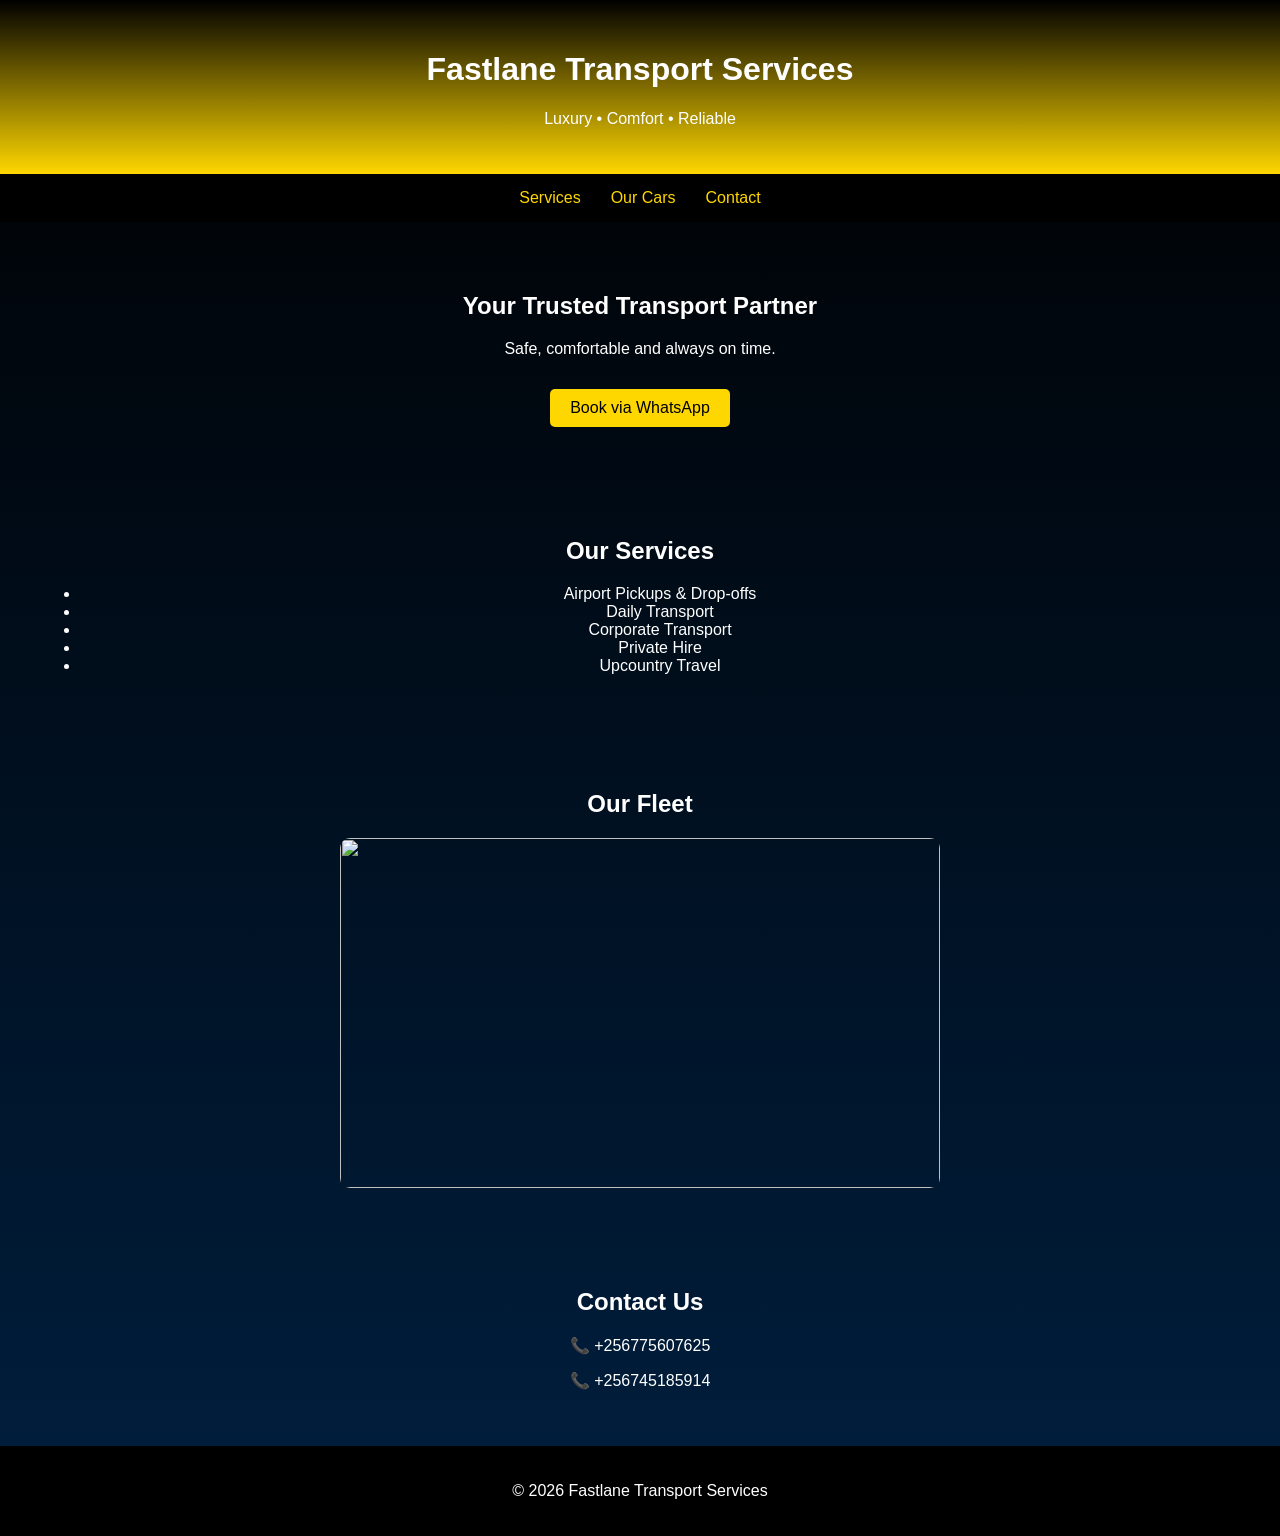
==== public/index.html @ 93dcb835 "Add files via upload" ====
<!DOCTYPE html>
<html lang="en">
<head>
<meta charset="UTF-8">
<meta name="viewport" content="width=device-width, initial-scale=1.0">
<title>Fastlane Transport Services</title>
<link rel="stylesheet" href="style.css">
</head>

<body>

<header>
  <h1>Fastlane Transport Services</h1>
  <p>Luxury • Comfort • Reliable</p>
</header>

<nav>
  <a href="#services">Services</a>
  <a href="#fleet">Our Cars</a>
  <a href="#contact">Contact</a>
</nav>

<section class="hero">
  <h2>Your Trusted Transport Partner</h2>
  <p>Safe, comfortable and always on time.</p>
  <a class="btn" href="https://wa.me/256775607625">Book via WhatsApp</a>
</section>

<section id="services">
  <h2>Our Services</h2>
  <ul>
    <li>Airport Pickups & Drop-offs</li>
    <li>Daily Transport</li>
    <li>Corporate Transport</li>
    <li>Private Hire</li>
    <li>Upcountry Travel</li>
  </ul>
</section>

<section id="fleet">
  <h2>Our Fleet</h2>

  <div class="slider">
    <img src="car1.jpg" class="slide active">
    <img src="car2.jpg" class="slide">
    <img src="car3.jpg" class="slide">
    <img src="car4.jpg" class="slide">
  </div>

</section>

<section id="contact">
  <h2>Contact Us</h2>
  <p>📞 +256775607625</p>
  <p>📞 +256745185914</p>
</section>

<footer>
  <p>© 2026 Fastlane Transport Services</p>
</footer>

<script src="script.js"></script>

</body>
</html>
---- public/style.css ----
body {
  margin: 0;
  font-family: Arial;
  background: linear-gradient(black, #001f3f);
  color: white;
}

header {
  text-align: center;
  padding: 30px;
  background: linear-gradient(black, gold);
}

nav {
  display: flex;
  justify-content: center;
  background: #000;
}

nav a {
  color: gold;
  padding: 15px;
  text-decoration: none;
}

nav a:hover {
  background: blue;
}

.hero {
  text-align: center;
  padding: 50px;
}

.btn {
  display: inline-block;
  margin-top: 15px;
  padding: 10px 20px;
  background: gold;
  color: black;
  text-decoration: none;
  border-radius: 5px;
}

section {
  padding: 40px;
  text-align: center;
}

.slider {
  width: 80%;
  max-width: 600px;
  margin: auto;
}

.slide {
  width: 100%;
  height: 350px;
  object-fit: cover;
  display: none;
  border-radius: 10px;
}

.active {
  display: block;
}

footer {
  text-align: center;
  padding: 20px;
  background: black;
}
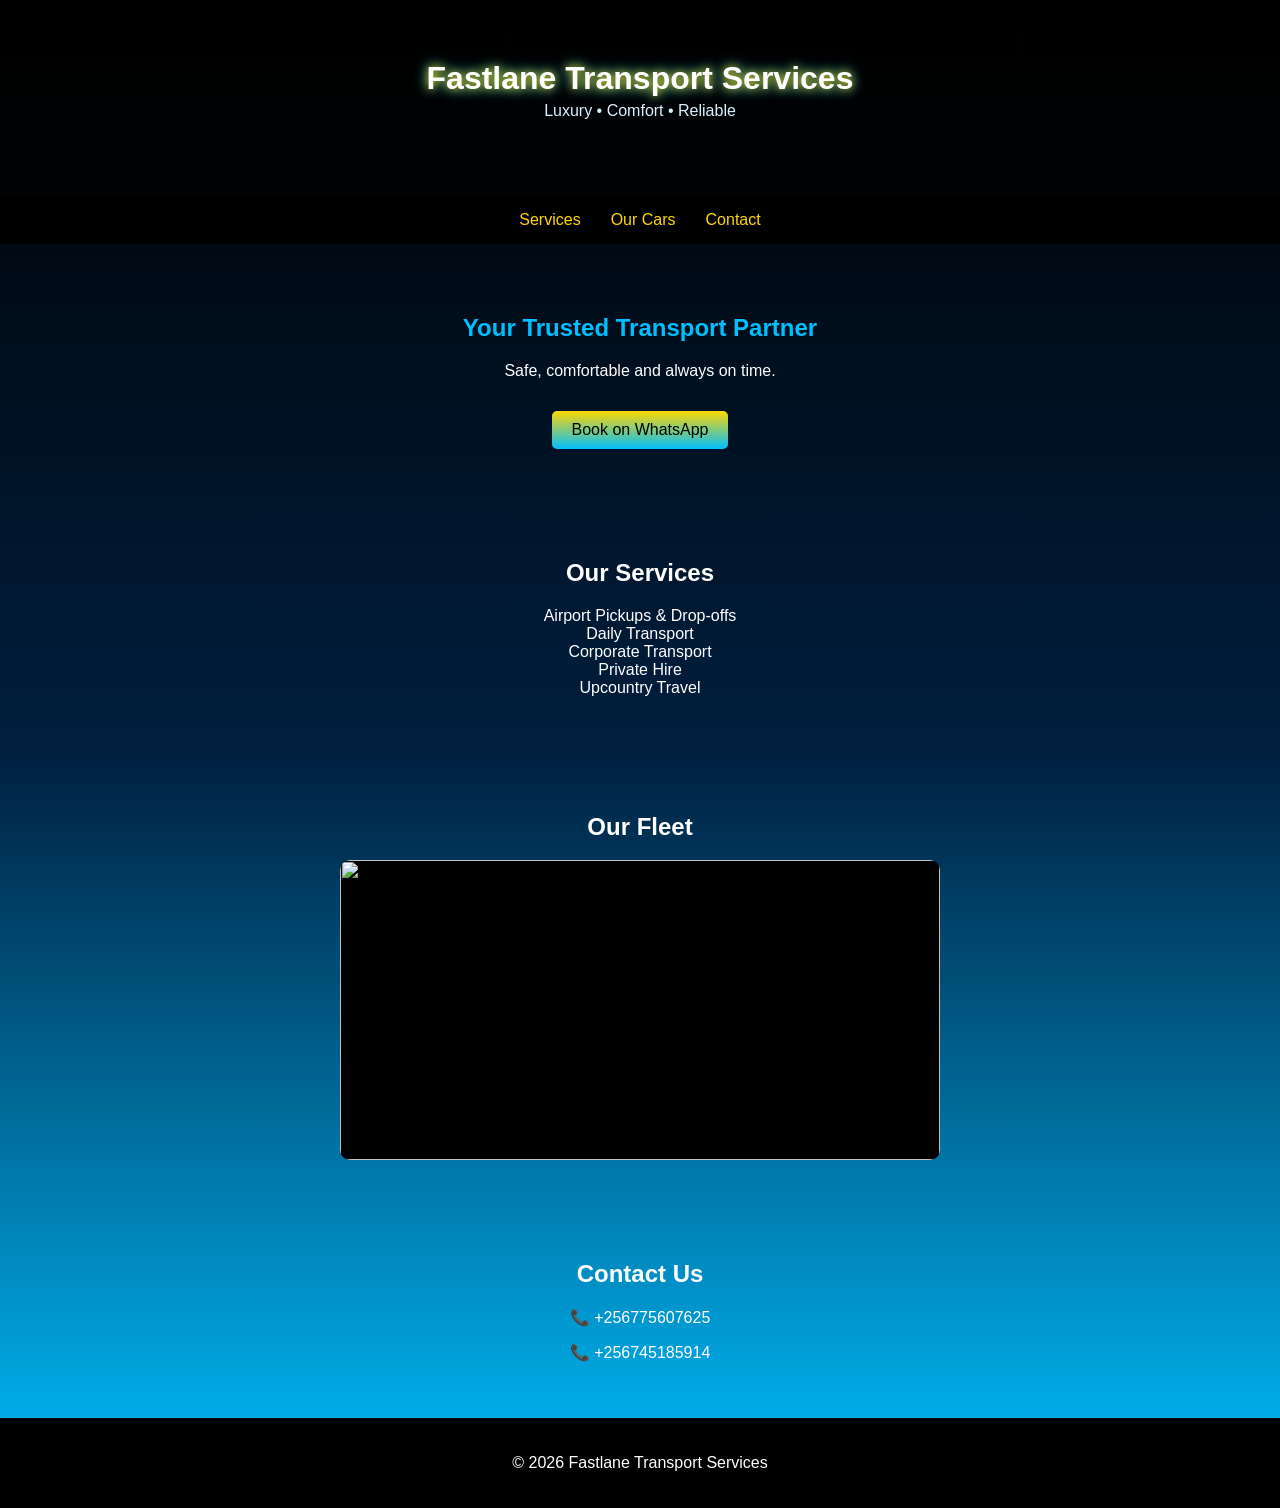
==== commit 561a896d: "Add files via upload" ====
--- a/public/index.html
+++ b/public/index.html
@@ -23,7 +23,7 @@
 <section class="hero">
   <h2>Your Trusted Transport Partner</h2>
   <p>Safe, comfortable and always on time.</p>
-  <a class="btn" href="https://wa.me/256775607625">Book via WhatsApp</a>
+  <a class="btn" href="https://wa.me/256775607625">Book on WhatsApp</a>
 </section>
 
 <section id="services">
@@ -41,7 +41,7 @@
   <h2>Our Fleet</h2>
 
   <div class="slider">
-    <img src="car1.jpg" class="slide active">
+    <img src="car1.jpg" class="slide">
     <img src="car2.jpg" class="slide">
     <img src="car3.jpg" class="slide">
     <img src="car4.jpg" class="slide">
--- a/public/style.css
+++ b/public/style.css
@@ -1,20 +1,37 @@
 body {
   margin: 0;
-  font-family: Arial;
-  background: linear-gradient(black, #001f3f);
+  font-family: Arial, sans-serif;
+  background: linear-gradient(black, #001f3f, #00bfff);
   color: white;
 }
 
+/* HEADER */
 header {
   text-align: center;
-  padding: 30px;
-  background: linear-gradient(black, gold);
+  padding: 60px 20px;
+  background: linear-gradient(rgba(0,0,0,0.8), rgba(0,0,0,0.8)),
+              url("logo.png");
+  background-size: contain;
+  background-repeat: no-repeat;
+  background-position: center;
 }
 
+header h1 {
+  margin: 0;
+  font-size: 32px;
+  text-shadow: 0 0 10px gold, 0 0 15px #00bfff;
+}
+
+header p {
+  margin-top: 5px;
+  color: #d9f2ff;
+}
+
+/* NAV */
 nav {
   display: flex;
   justify-content: center;
-  background: #000;
+  background: black;
 }
 
 nav a {
@@ -24,47 +41,65 @@
 }
 
 nav a:hover {
-  background: blue;
+  background: #00bfff;
+  color: black;
 }
 
+/* HERO */
 .hero {
   text-align: center;
   padding: 50px;
 }
 
+.hero h2 {
+  color: #00bfff;
+}
+
+/* BUTTON */
 .btn {
   display: inline-block;
   margin-top: 15px;
   padding: 10px 20px;
-  background: gold;
+  background: linear-gradient(gold, #00bfff);
   color: black;
   text-decoration: none;
   border-radius: 5px;
 }
 
+/* SECTIONS */
 section {
   padding: 40px;
   text-align: center;
 }
 
+/* LIST */
+ul {
+  list-style: none;
+  padding: 0;
+}
+
+/* SLIDER */
 .slider {
-  width: 80%;
+  width: 90%;
   max-width: 600px;
   margin: auto;
 }
 
 .slide {
   width: 100%;
-  height: 350px;
-  object-fit: cover;
+  height: 300px;
+  object-fit: contain;
   display: none;
   border-radius: 10px;
+  background: black;
 }
 
-.active {
+/* ACTIVE SLIDE */
+.slide.active {
   display: block;
 }
 
+/* FOOTER */
 footer {
   text-align: center;
   padding: 20px;
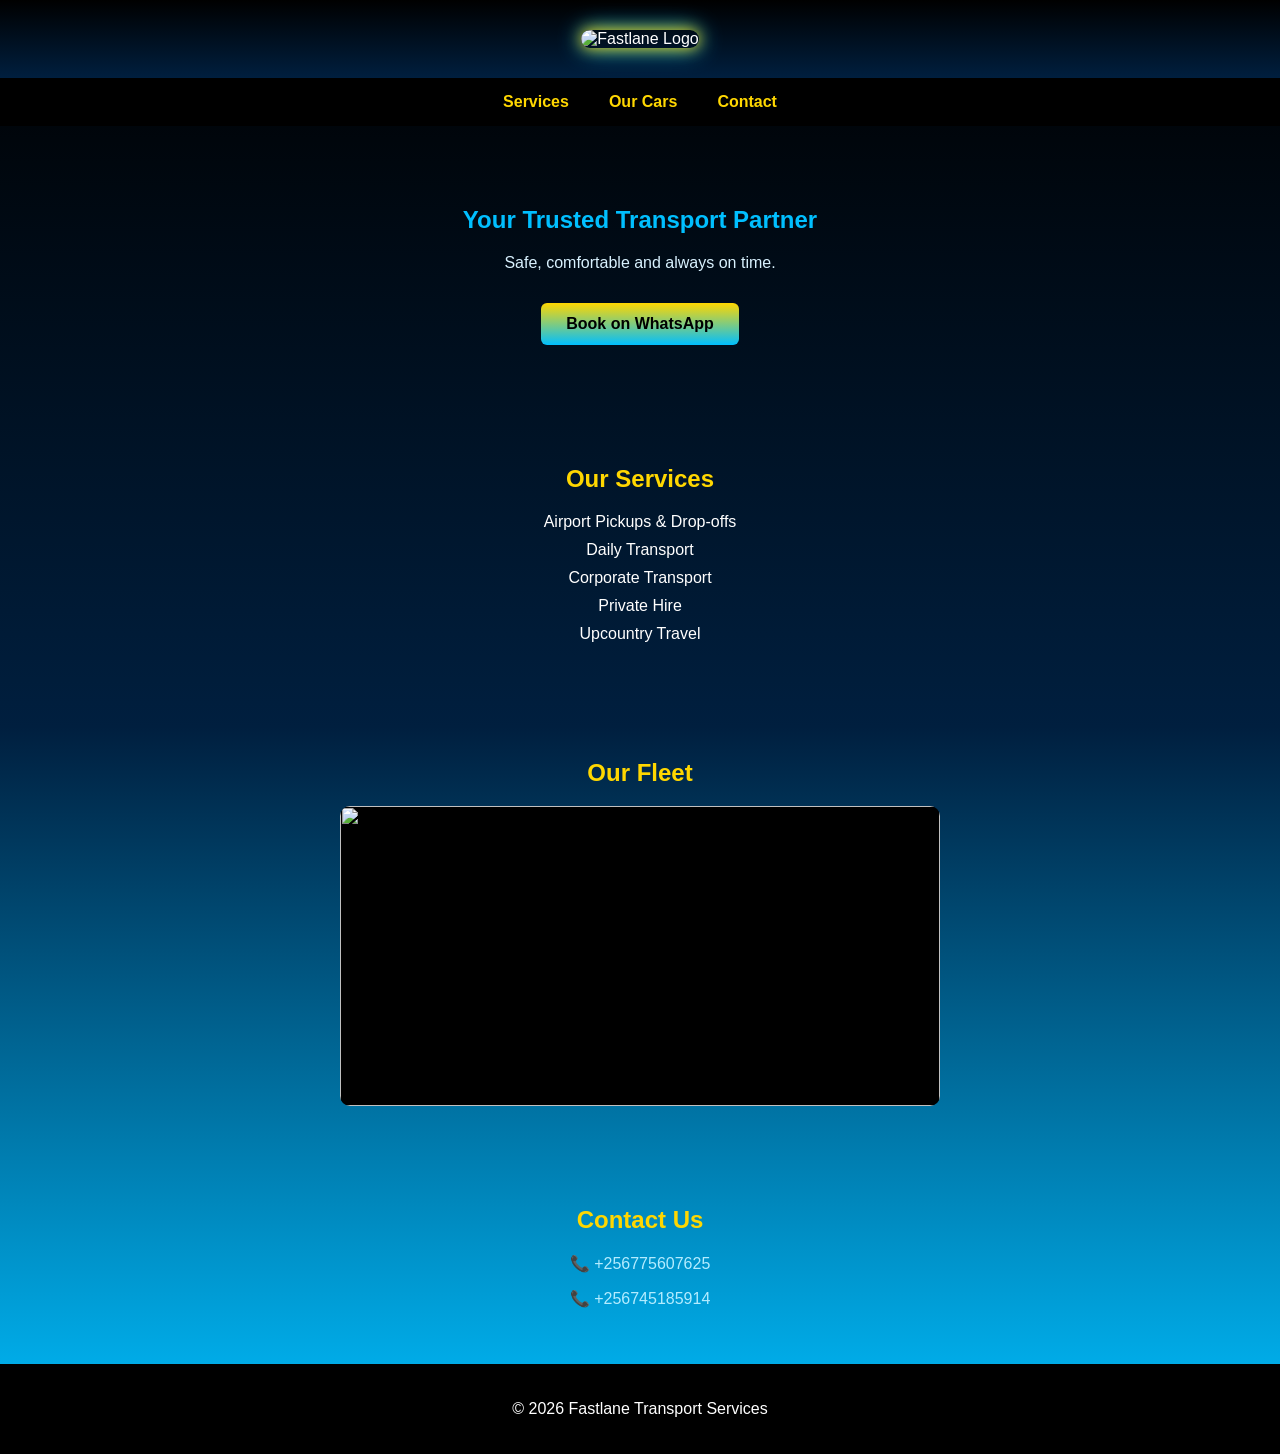
==== commit c8fd7a87: "Add files via upload" ====
--- a/public/index.html
+++ b/public/index.html
@@ -10,8 +10,7 @@
 <body>
 
 <header>
-  <h1>Fastlane Transport Services</h1>
-  <p>Luxury • Comfort • Reliable</p>
+  <img src="logo.png" alt="Fastlane Logo" class="logo">
 </header>
 
 <nav>
--- a/public/style.css
+++ b/public/style.css
@@ -1,3 +1,4 @@
+/* BODY */
 body {
   margin: 0;
   font-family: Arial, sans-serif;
@@ -8,26 +9,19 @@
 /* HEADER */
 header {
   text-align: center;
-  padding: 60px 20px;
-  background: linear-gradient(rgba(0,0,0,0.8), rgba(0,0,0,0.8)),
-              url("logo.png");
-  background-size: contain;
-  background-repeat: no-repeat;
-  background-position: center;
+  padding: 30px 20px;
+  background: linear-gradient(black, #001f3f);
 }
 
-header h1 {
-  margin: 0;
-  font-size: 32px;
-  text-shadow: 0 0 10px gold, 0 0 15px #00bfff;
+/* LOGO */
+.logo {
+  width: 130px;
+  max-width: 80%;
+  border-radius: 10px;
+  box-shadow: 0 0 15px gold, 0 0 25px #00bfff;
 }
 
-header p {
-  margin-top: 5px;
-  color: #d9f2ff;
-}
-
-/* NAV */
+/* NAVBAR */
 nav {
   display: flex;
   justify-content: center;
@@ -36,46 +30,65 @@
 
 nav a {
   color: gold;
-  padding: 15px;
+  padding: 15px 20px;
   text-decoration: none;
+  font-weight: bold;
 }
 
 nav a:hover {
   background: #00bfff;
   color: black;
+  border-radius: 5px;
 }
 
 /* HERO */
 .hero {
   text-align: center;
-  padding: 50px;
+  padding: 60px 20px;
 }
 
 .hero h2 {
   color: #00bfff;
 }
 
+.hero p {
+  color: #d9f2ff;
+}
+
 /* BUTTON */
 .btn {
   display: inline-block;
   margin-top: 15px;
-  padding: 10px 20px;
+  padding: 12px 25px;
   background: linear-gradient(gold, #00bfff);
   color: black;
   text-decoration: none;
-  border-radius: 5px;
+  border-radius: 6px;
+  font-weight: bold;
+}
+
+.btn:hover {
+  transform: scale(1.05);
 }
 
 /* SECTIONS */
 section {
-  padding: 40px;
+  padding: 40px 20px;
   text-align: center;
+}
+
+h2 {
+  color: gold;
 }
 
 /* LIST */
 ul {
   list-style: none;
   padding: 0;
+}
+
+ul li {
+  margin: 10px 0;
 }
 
 /* SLIDER */
@@ -85,6 +98,7 @@
   margin: auto;
 }
 
+/* SLIDES */
 .slide {
   width: 100%;
   height: 300px;
@@ -94,9 +108,14 @@
   background: black;
 }
 
-/* ACTIVE SLIDE */
+/* ACTIVE */
 .slide.active {
   display: block;
+}
+
+/* CONTACT */
+#contact p {
+  color: #b3ecff;
 }
 
 /* FOOTER */
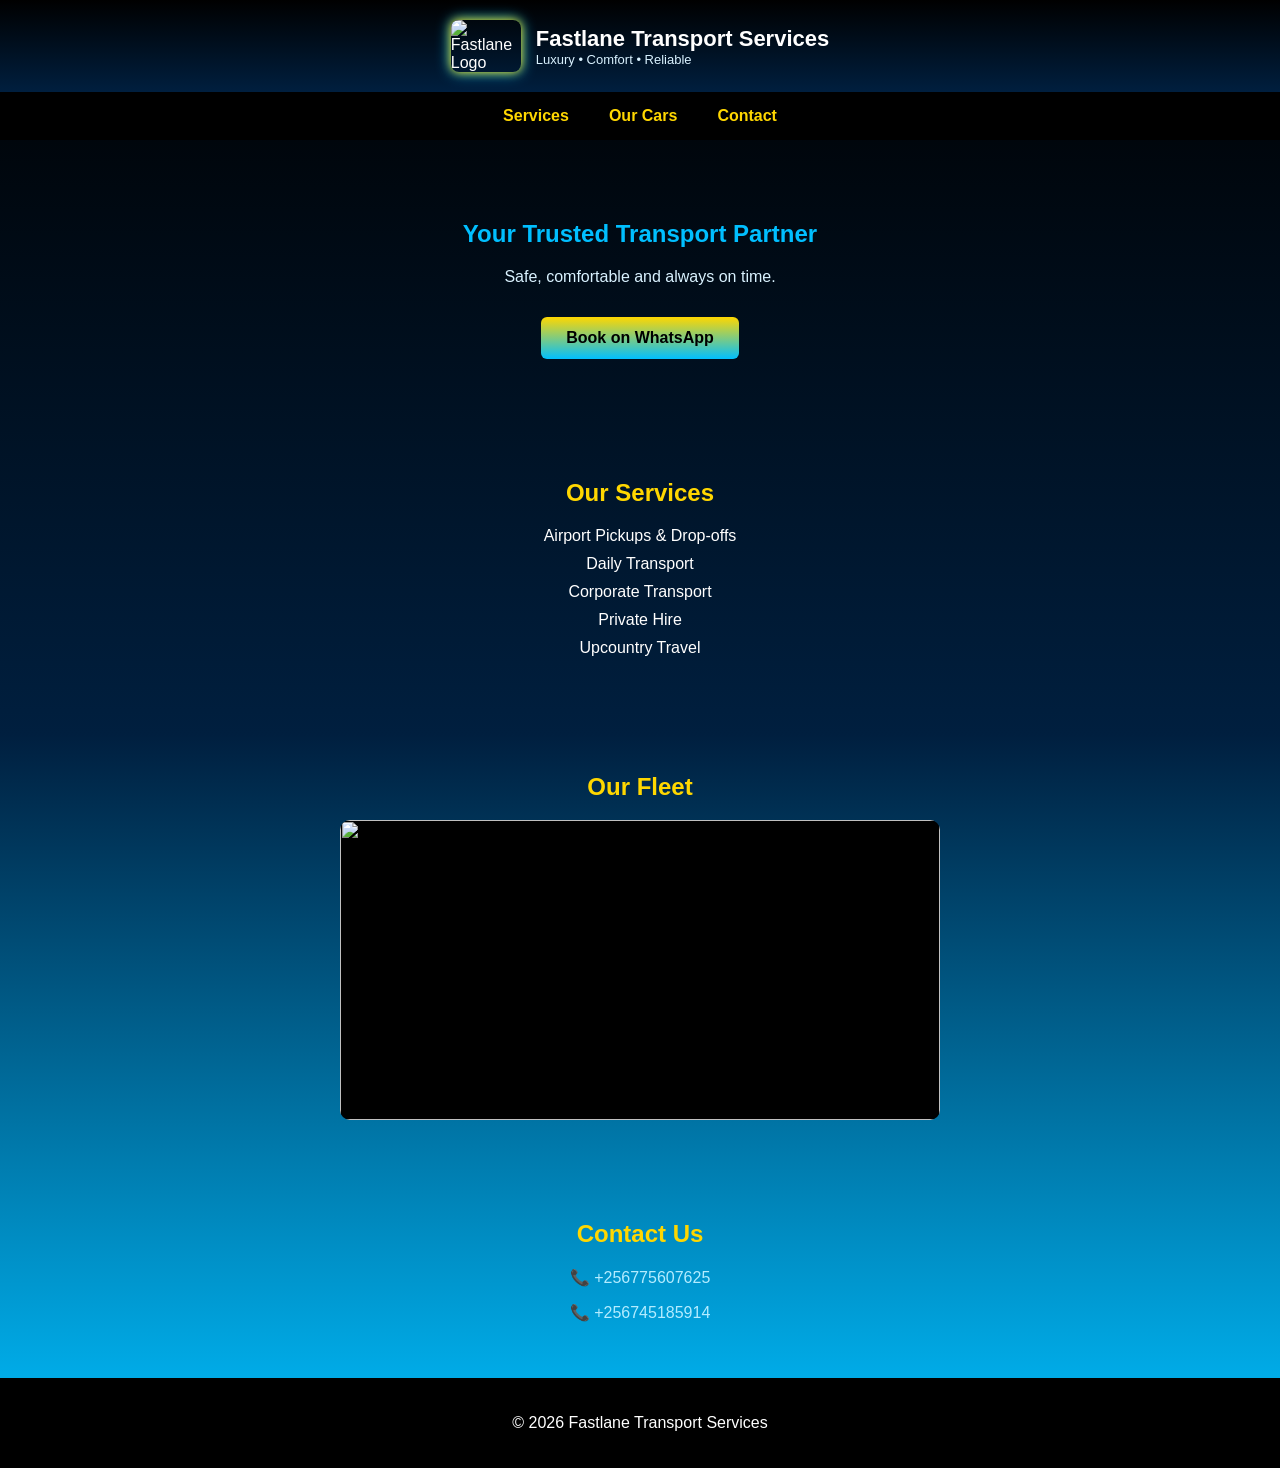
==== commit ce461506: "Add files via upload" ====
--- a/public/index.html
+++ b/public/index.html
@@ -9,8 +9,12 @@
 
 <body>
 
-<header>
+<header class="header">
   <img src="logo.png" alt="Fastlane Logo" class="logo">
+  <div class="header-text">
+    <h1>Fastlane Transport Services</h1>
+    <p>Luxury • Comfort • Reliable</p>
+  </div>
 </header>
 
 <nav>
@@ -38,14 +42,12 @@
 
 <section id="fleet">
   <h2>Our Fleet</h2>
-
   <div class="slider">
     <img src="car1.jpg" class="slide">
     <img src="car2.jpg" class="slide">
     <img src="car3.jpg" class="slide">
     <img src="car4.jpg" class="slide">
   </div>
-
 </section>
 
 <section id="contact">
--- a/public/style.css
+++ b/public/style.css
@@ -1,4 +1,3 @@
-/* BODY */
 body {
   margin: 0;
   font-family: Arial, sans-serif;
@@ -6,19 +5,35 @@
   color: white;
 }
 
-/* HEADER */
-header {
-  text-align: center;
-  padding: 30px 20px;
+/* HEADER WITH LOGO + NAME */
+.header {
+  display: flex;
+  align-items: center;
+  justify-content: center;
+  gap: 15px;
+  padding: 20px;
   background: linear-gradient(black, #001f3f);
 }
 
-/* LOGO */
+/* SMALLER LOGO */
 .logo {
-  width: 130px;
-  max-width: 80%;
-  border-radius: 10px;
-  box-shadow: 0 0 15px gold, 0 0 25px #00bfff;
+  width: 70px;   /* reduced size */
+  height: auto;
+  border-radius: 8px;
+  box-shadow: 0 0 10px gold, 0 0 15px #00bfff;
+}
+
+/* TEXT NEXT TO LOGO */
+.header-text h1 {
+  margin: 0;
+  font-size: 22px;
+  color: white;
+}
+
+.header-text p {
+  margin: 0;
+  font-size: 13px;
+  color: #d9f2ff;
 }
 
 /* NAVBAR */
@@ -67,10 +82,6 @@
   font-weight: bold;
 }
 
-.btn:hover {
-  transform: scale(1.05);
-}
-
 /* SECTIONS */
 section {
   padding: 40px 20px;
@@ -98,7 +109,6 @@
   margin: auto;
 }
 
-/* SLIDES */
 .slide {
   width: 100%;
   height: 300px;
@@ -108,7 +118,6 @@
   background: black;
 }
 
-/* ACTIVE */
 .slide.active {
   display: block;
 }
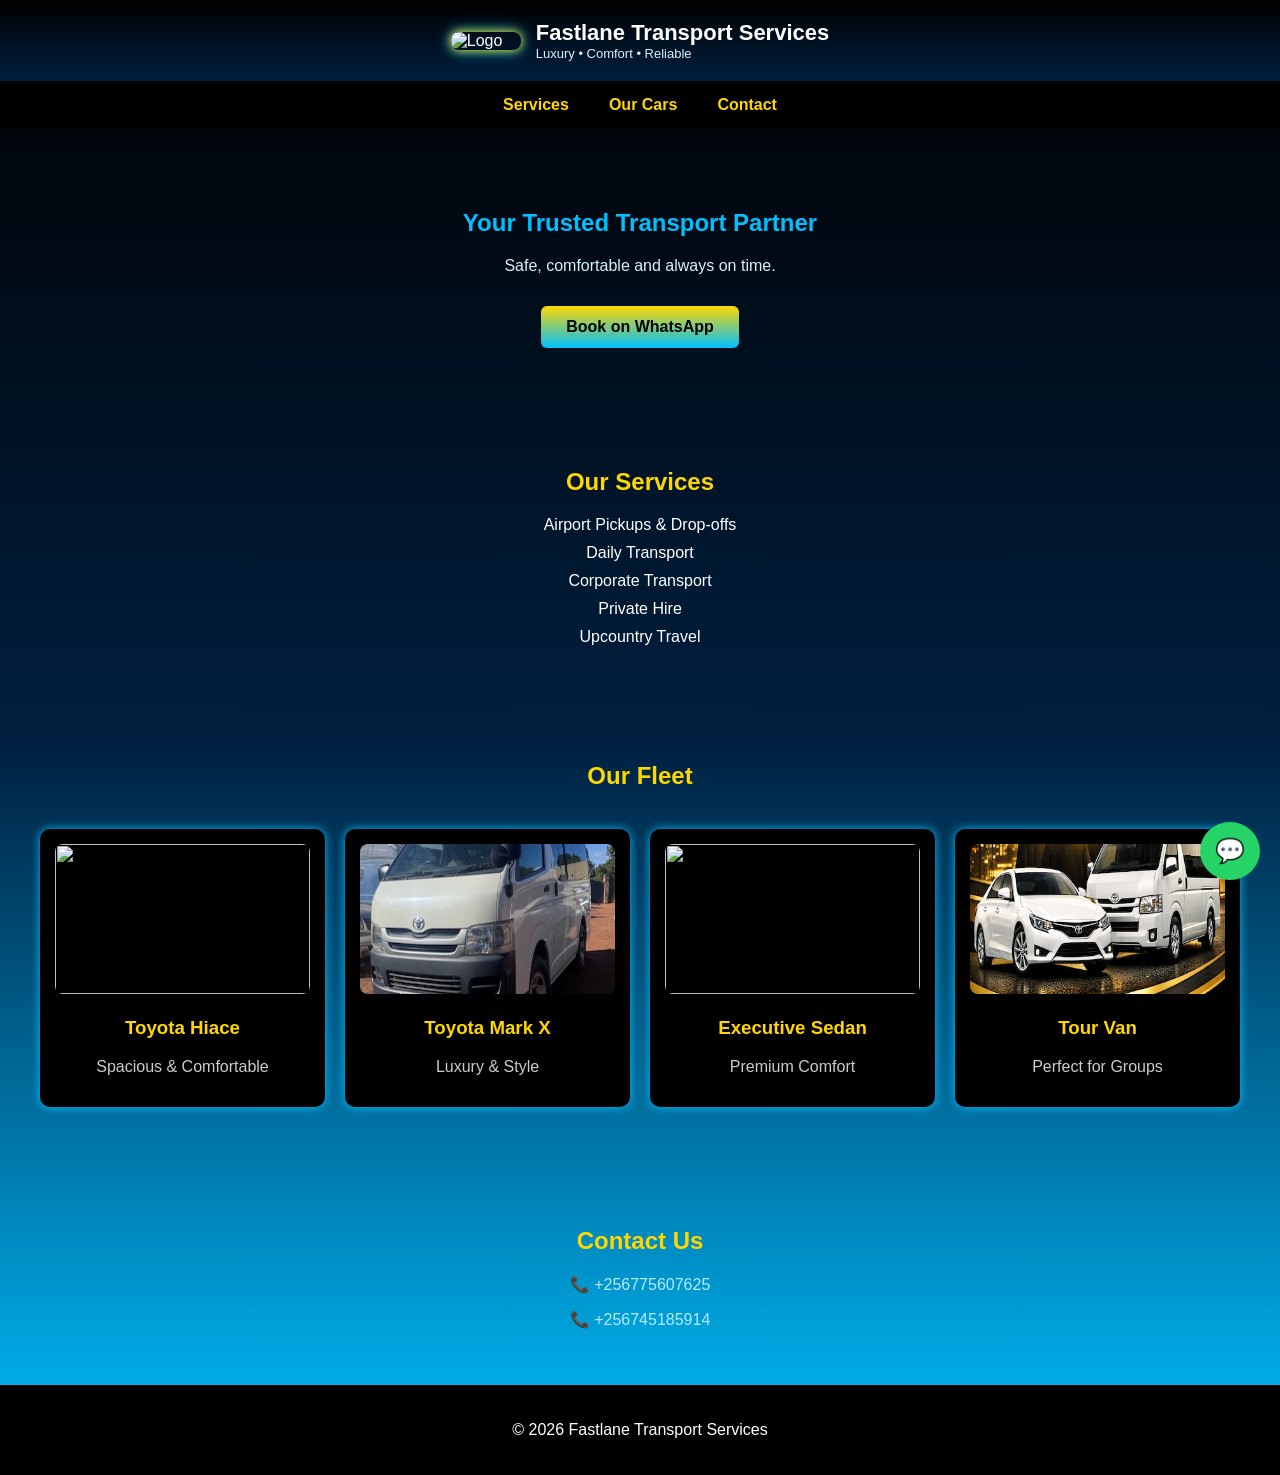
==== commit 1a8baa88: "Add files via upload" ====
--- a/public/index.html
+++ b/public/index.html
@@ -10,7 +10,7 @@
 <body>
 
 <header class="header">
-  <img src="logo.png" alt="Fastlane Logo" class="logo">
+  <img src="logo.png" alt="Logo" class="logo">
   <div class="header-text">
     <h1>Fastlane Transport Services</h1>
     <p>Luxury • Comfort • Reliable</p>
@@ -42,11 +42,31 @@
 
 <section id="fleet">
   <h2>Our Fleet</h2>
-  <div class="slider">
-    <img src="car1.jpg" class="slide">
-    <img src="car2.jpg" class="slide">
-    <img src="car3.jpg" class="slide">
-    <img src="car4.jpg" class="slide">
+
+  <div class="cars">
+    <div class="car-card">
+      <img src="car1.jpg">
+      <h3>Toyota Hiace</h3>
+      <p>Spacious & Comfortable</p>
+    </div>
+
+    <div class="car-card">
+      <img src="car2.jpg">
+      <h3>Toyota Mark X</h3>
+      <p>Luxury & Style</p>
+    </div>
+
+    <div class="car-card">
+      <img src="car3.jpg">
+      <h3>Executive Sedan</h3>
+      <p>Premium Comfort</p>
+    </div>
+
+    <div class="car-card">
+      <img src="car4.jpg">
+      <h3>Tour Van</h3>
+      <p>Perfect for Groups</p>
+    </div>
   </div>
 </section>
 
@@ -60,6 +80,8 @@
   <p>© 2026 Fastlane Transport Services</p>
 </footer>
 
+<a href="https://wa.me/256775607625" class="whatsapp">💬</a>
+
 <script src="script.js"></script>
 
 </body>
--- a/public/style.css
+++ b/public/style.css
@@ -5,7 +5,7 @@
   color: white;
 }
 
-/* HEADER WITH LOGO + NAME */
+/* HEADER */
 .header {
   display: flex;
   align-items: center;
@@ -15,19 +15,15 @@
   background: linear-gradient(black, #001f3f);
 }
 
-/* SMALLER LOGO */
 .logo {
-  width: 70px;   /* reduced size */
-  height: auto;
+  width: 70px;
   border-radius: 8px;
   box-shadow: 0 0 10px gold, 0 0 15px #00bfff;
 }
 
-/* TEXT NEXT TO LOGO */
 .header-text h1 {
   margin: 0;
   font-size: 22px;
-  color: white;
 }
 
 .header-text p {
@@ -36,7 +32,7 @@
   color: #d9f2ff;
 }
 
-/* NAVBAR */
+/* NAV */
 nav {
   display: flex;
   justify-content: center;
@@ -82,7 +78,7 @@
   font-weight: bold;
 }
 
-/* SECTIONS */
+/* SECTION */
 section {
   padding: 40px 20px;
   text-align: center;
@@ -102,24 +98,40 @@
   margin: 10px 0;
 }
 
-/* SLIDER */
-.slider {
-  width: 90%;
-  max-width: 600px;
-  margin: auto;
+/* CAR GRID */
+.cars {
+  display: grid;
+  grid-template-columns: repeat(auto-fit, minmax(200px, 1fr));
+  gap: 20px;
+  padding: 20px;
 }
 
-.slide {
-  width: 100%;
-  height: 300px;
-  object-fit: contain;
-  display: none;
+.car-card {
+  background: black;
   border-radius: 10px;
-  background: black;
+  padding: 15px;
+  box-shadow: 0 0 10px #00bfff;
+  transition: 0.3s;
 }
 
-.slide.active {
-  display: block;
+.car-card:hover {
+  transform: scale(1.05);
+  box-shadow: 0 0 20px gold;
+}
+
+.car-card img {
+  width: 100%;
+  height: 150px;
+  object-fit: cover;
+  border-radius: 8px;
+}
+
+.car-card h3 {
+  color: gold;
+}
+
+.car-card p {
+  color: #ccc;
 }
 
 /* CONTACT */
@@ -132,4 +144,17 @@
   text-align: center;
   padding: 20px;
   background: black;
+}
+
+/* WHATSAPP BUTTON */
+.whatsapp {
+  position: fixed;
+  bottom: 20px;
+  right: 20px;
+  background: #25D366;
+  color: white;
+  font-size: 24px;
+  padding: 15px;
+  border-radius: 50%;
+  text-decoration: none;
 }
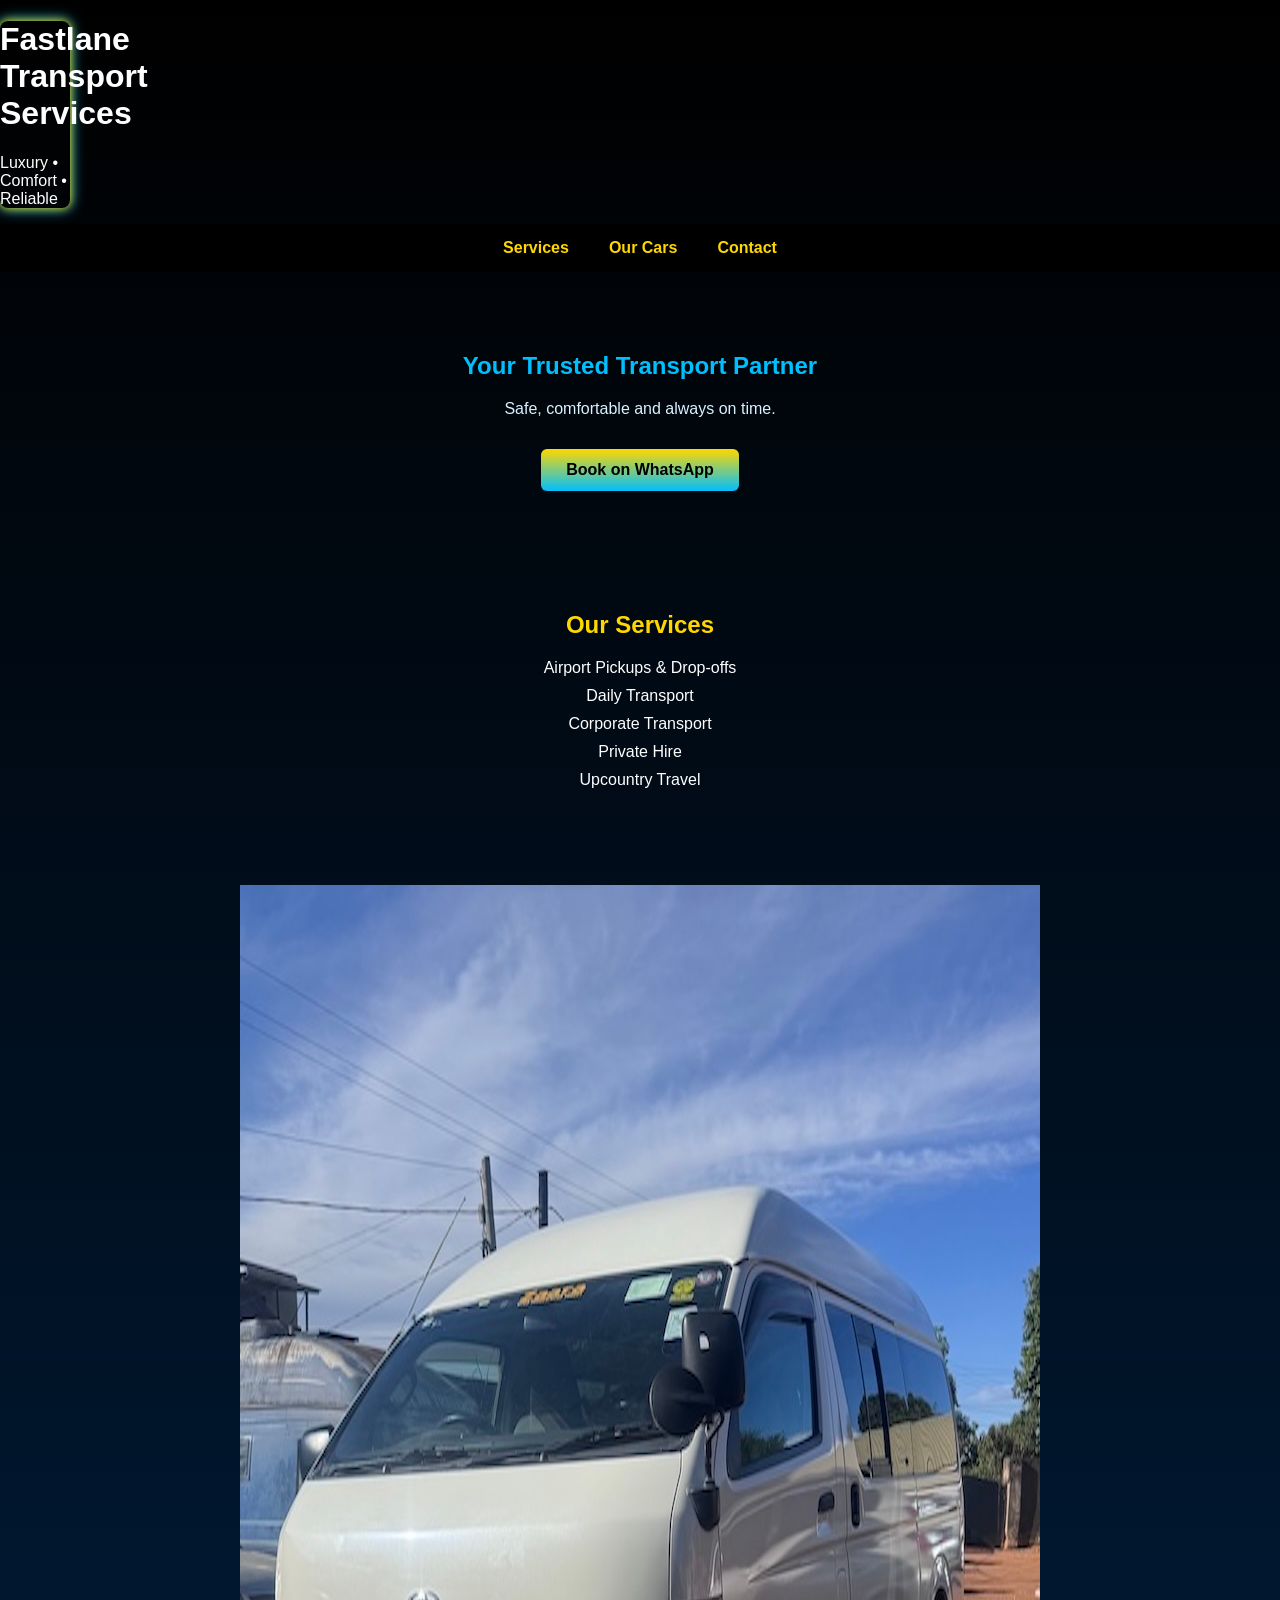
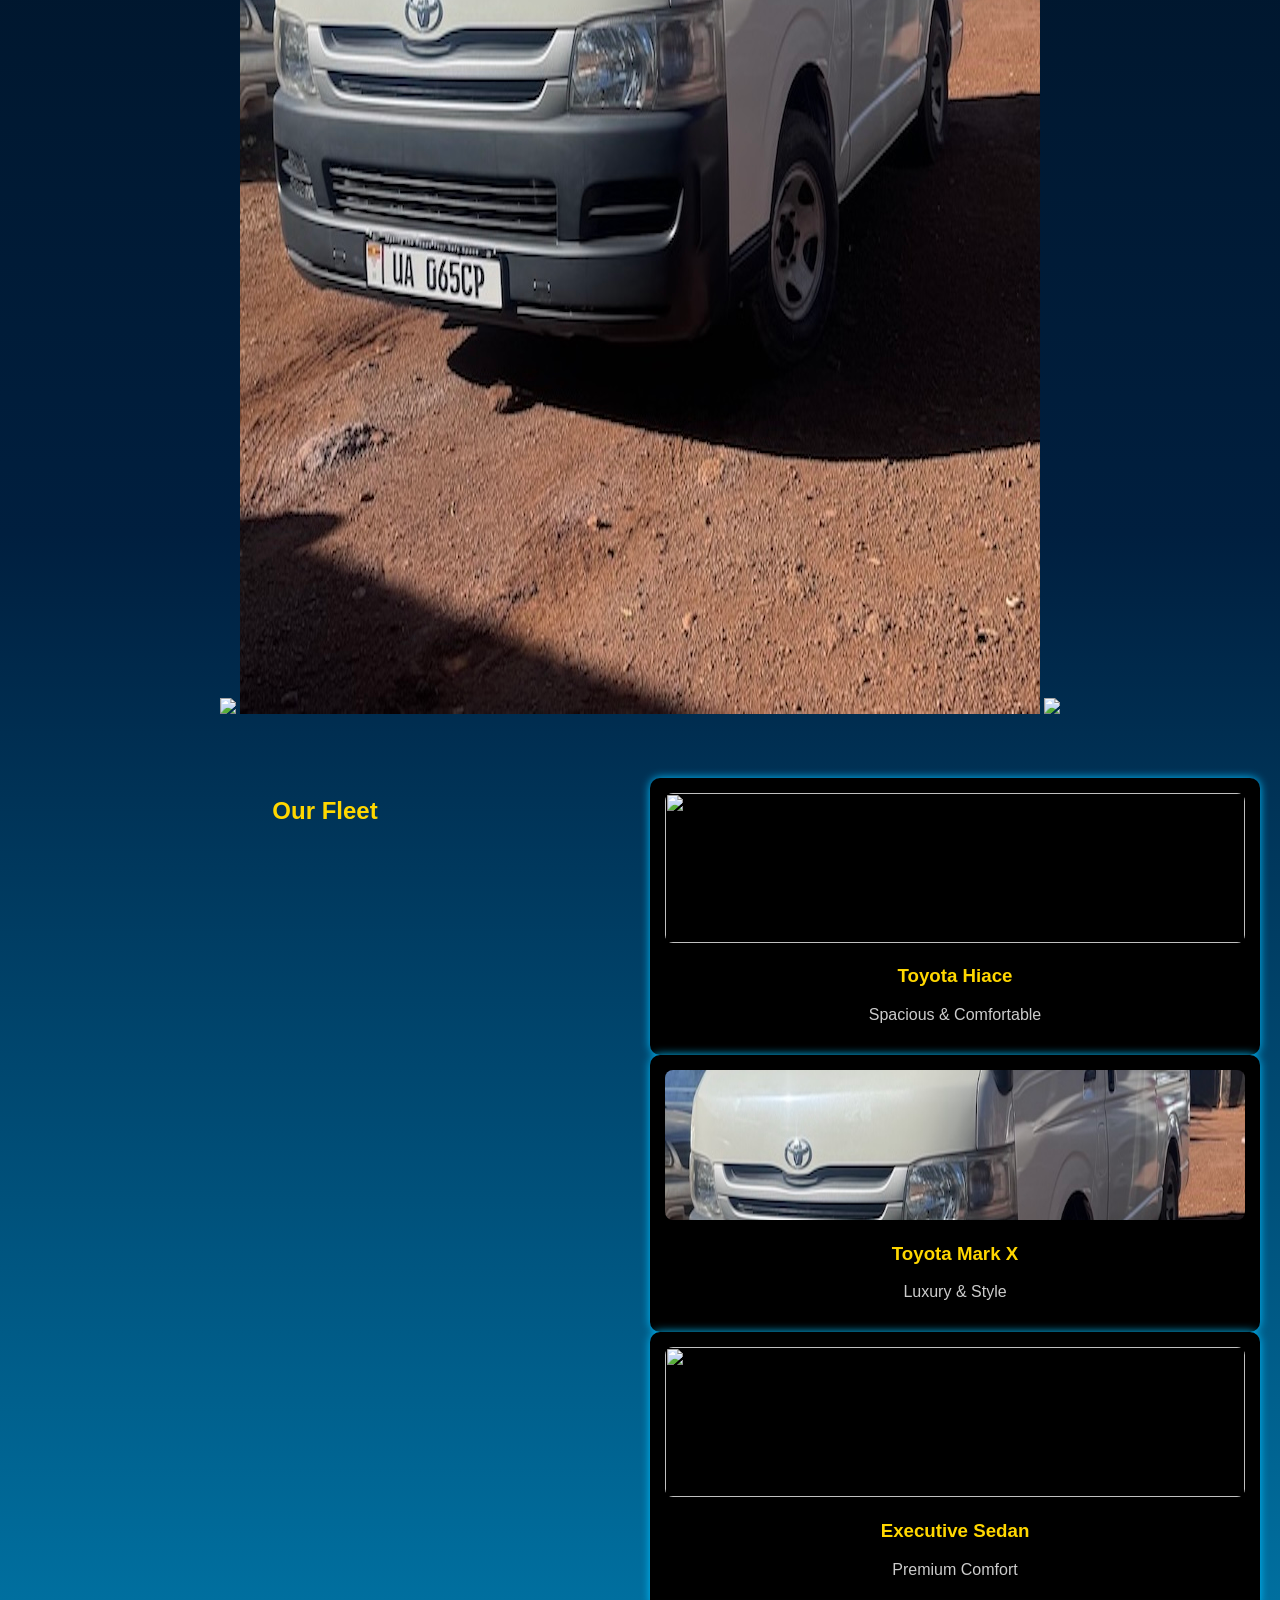
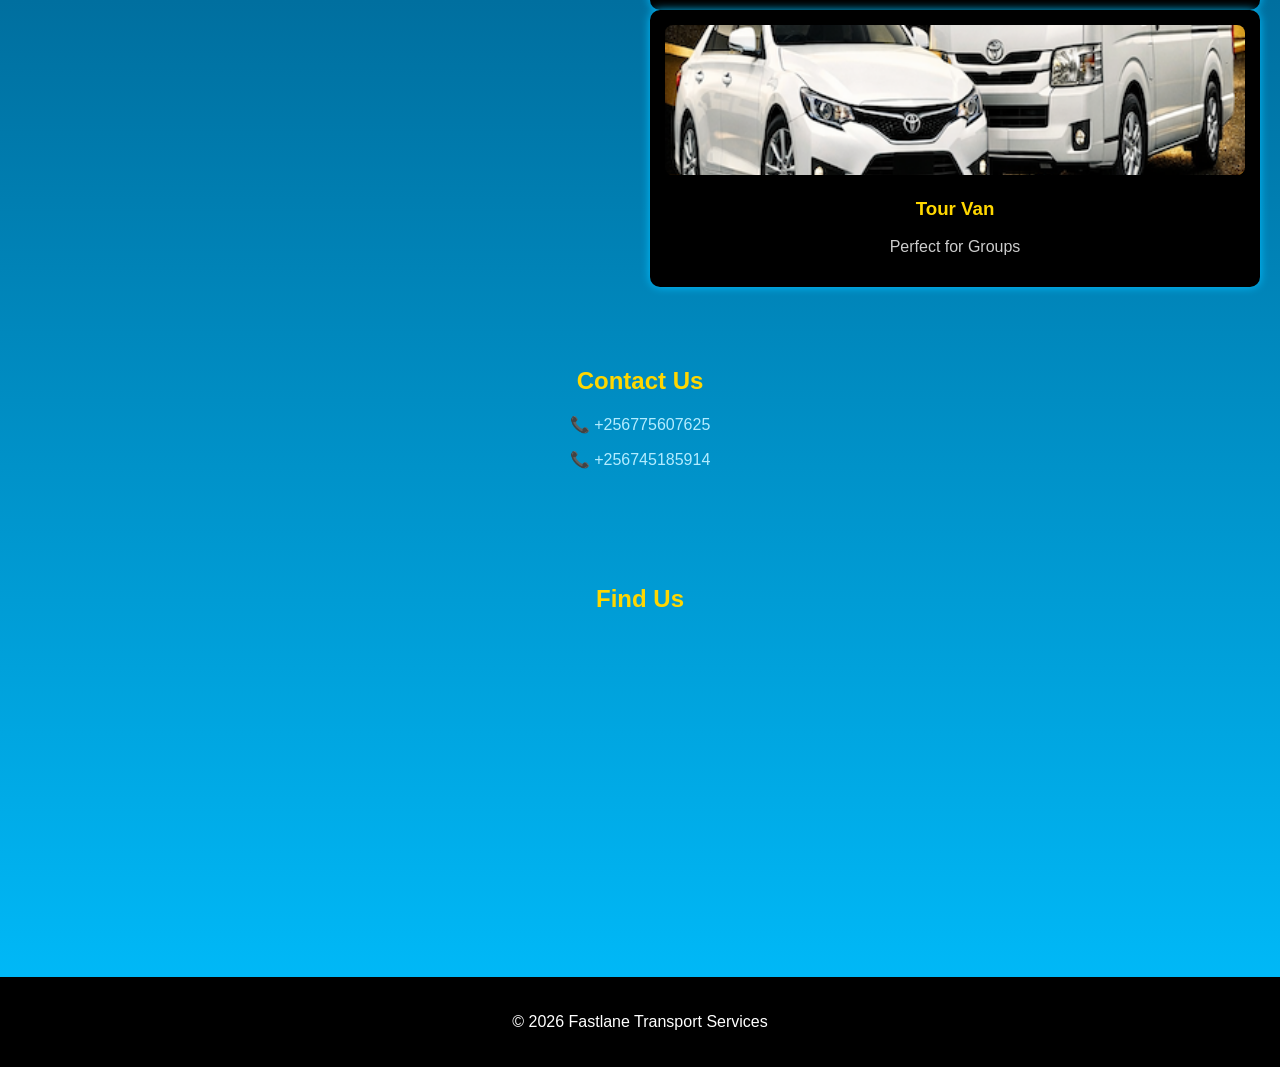
==== commit 0e9ba5b5: "Add files via upload" ====
--- a/public/index.html
+++ b/public/index.html
@@ -1,88 +1,115 @@
 <!DOCTYPE html>
 <html lang="en">
 <head>
-<meta charset="UTF-8">
-<meta name="viewport" content="width=device-width, initial-scale=1.0">
-<title>Fastlane Transport Services</title>
-<link rel="stylesheet" href="style.css">
+    <meta charset="UTF-8">
+    <meta name="viewport" content="width=device-width, initial-scale=1.0">
+    <title>Fastlane Transport Services</title>
+
+    <link rel="stylesheet" href="style.css">
 </head>
-
 <body>
 
-<header class="header">
-  <img src="logo.png" alt="Logo" class="logo">
-  <div class="header-text">
-    <h1>Fastlane Transport Services</h1>
-    <p>Luxury • Comfort • Reliable</p>
-  </div>
-</header>
+    <!-- HEADER -->
+    <header>
+        <div class="logo">
+            <h1>Fastlane Transport Services</h1>
+            <p>Luxury • Comfort • Reliable</p>
+        </div>
 
-<nav>
-  <a href="#services">Services</a>
-  <a href="#fleet">Our Cars</a>
-  <a href="#contact">Contact</a>
-</nav>
+        <nav>
+            <a href="#services">Services</a>
+            <a href="#fleet">Our Cars</a>
+            <a href="#contact">Contact</a>
+        </nav>
+    </header>
 
-<section class="hero">
-  <h2>Your Trusted Transport Partner</h2>
-  <p>Safe, comfortable and always on time.</p>
-  <a class="btn" href="https://wa.me/256775607625">Book on WhatsApp</a>
-</section>
+    <!-- HERO SECTION -->
+    <section class="hero">
+        <h2>Your Trusted Transport Partner</h2>
+        <p>Safe, comfortable and always on time.</p>
 
-<section id="services">
-  <h2>Our Services</h2>
-  <ul>
-    <li>Airport Pickups & Drop-offs</li>
-    <li>Daily Transport</li>
-    <li>Corporate Transport</li>
-    <li>Private Hire</li>
-    <li>Upcountry Travel</li>
-  </ul>
-</section>
+        <a href="https://wa.me/256775607625" class="btn">Book on WhatsApp</a>
+    </section>
 
-<section id="fleet">
-  <h2>Our Fleet</h2>
+    <!-- SERVICES -->
+    <section id="services" class="services">
+        <h2>Our Services</h2>
+        <ul>
+            <li>Airport Pickups & Drop-offs</li>
+            <li>Daily Transport</li>
+            <li>Corporate Transport</li>
+            <li>Private Hire</li>
+            <li>Upcountry Travel</li>
+        </ul>
+    </section>
 
-  <div class="cars">
-    <div class="car-card">
-      <img src="car1.jpg">
-      <h3>Toyota Hiace</h3>
-      <p>Spacious & Comfortable</p>
-    </div>
+    <!-- SLIDER -->
+    <section class="slider">
+        <div class="slides">
+            <img src="car1.jpg">
+            <img src="car2.jpg">
+            <img src="car3.jpg">
+        </div>
+    </section>
 
-    <div class="car-card">
-      <img src="car2.jpg">
-      <h3>Toyota Mark X</h3>
-      <p>Luxury & Style</p>
-    </div>
+    <!-- FLEET -->
+    <section id="fleet" class="cars">
+        <h2>Our Fleet</h2>
 
-    <div class="car-card">
-      <img src="car3.jpg">
-      <h3>Executive Sedan</h3>
-      <p>Premium Comfort</p>
-    </div>
+        <div class="car-container">
 
-    <div class="car-card">
-      <img src="car4.jpg">
-      <h3>Tour Van</h3>
-      <p>Perfect for Groups</p>
-    </div>
-  </div>
-</section>
+            <div class="car-card">
+                <img src="car1.jpg">
+                <h3>Toyota Hiace</h3>
+                <p>Spacious & Comfortable</p>
+            </div>
 
-<section id="contact">
-  <h2>Contact Us</h2>
-  <p>📞 +256775607625</p>
-  <p>📞 +256745185914</p>
-</section>
+            <div class="car-card">
+                <img src="car2.jpg">
+                <h3>Toyota Mark X</h3>
+                <p>Luxury & Style</p>
+            </div>
 
-<footer>
-  <p>© 2026 Fastlane Transport Services</p>
-</footer>
+            <div class="car-card">
+                <img src="car3.jpg">
+                <h3>Executive Sedan</h3>
+                <p>Premium Comfort</p>
+            </div>
 
-<a href="https://wa.me/256775607625" class="whatsapp">💬</a>
+            <div class="car-card">
+                <img src="car4.jpg">
+                <h3>Tour Van</h3>
+                <p>Perfect for Groups</p>
+            </div>
 
-<script src="script.js"></script>
+        </div>
+    </section>
 
+    <!-- CONTACT -->
+    <section id="contact" class="contact">
+        <h2>Contact Us</h2>
+
+        <p>📞 +256775607625</p>
+        <p>📞 +256745185914</p>
+    </section>
+
+    <!-- MAP -->
+    <section class="map">
+        <h2>Find Us</h2>
+
+        <iframe 
+            src="https://maps.google.com/maps?q=kampala&t=&z=13&ie=UTF8&iwloc=&output=embed"
+            width="100%" 
+            height="300" 
+            style="border:0;">
+        </iframe>
+    </section>
+
+    <!-- FOOTER -->
+    <footer>
+        <p>© 2026 Fastlane Transport Services</p>
+    </footer>
+
+    <script src="script.js"></script>
 </body>
 </html>
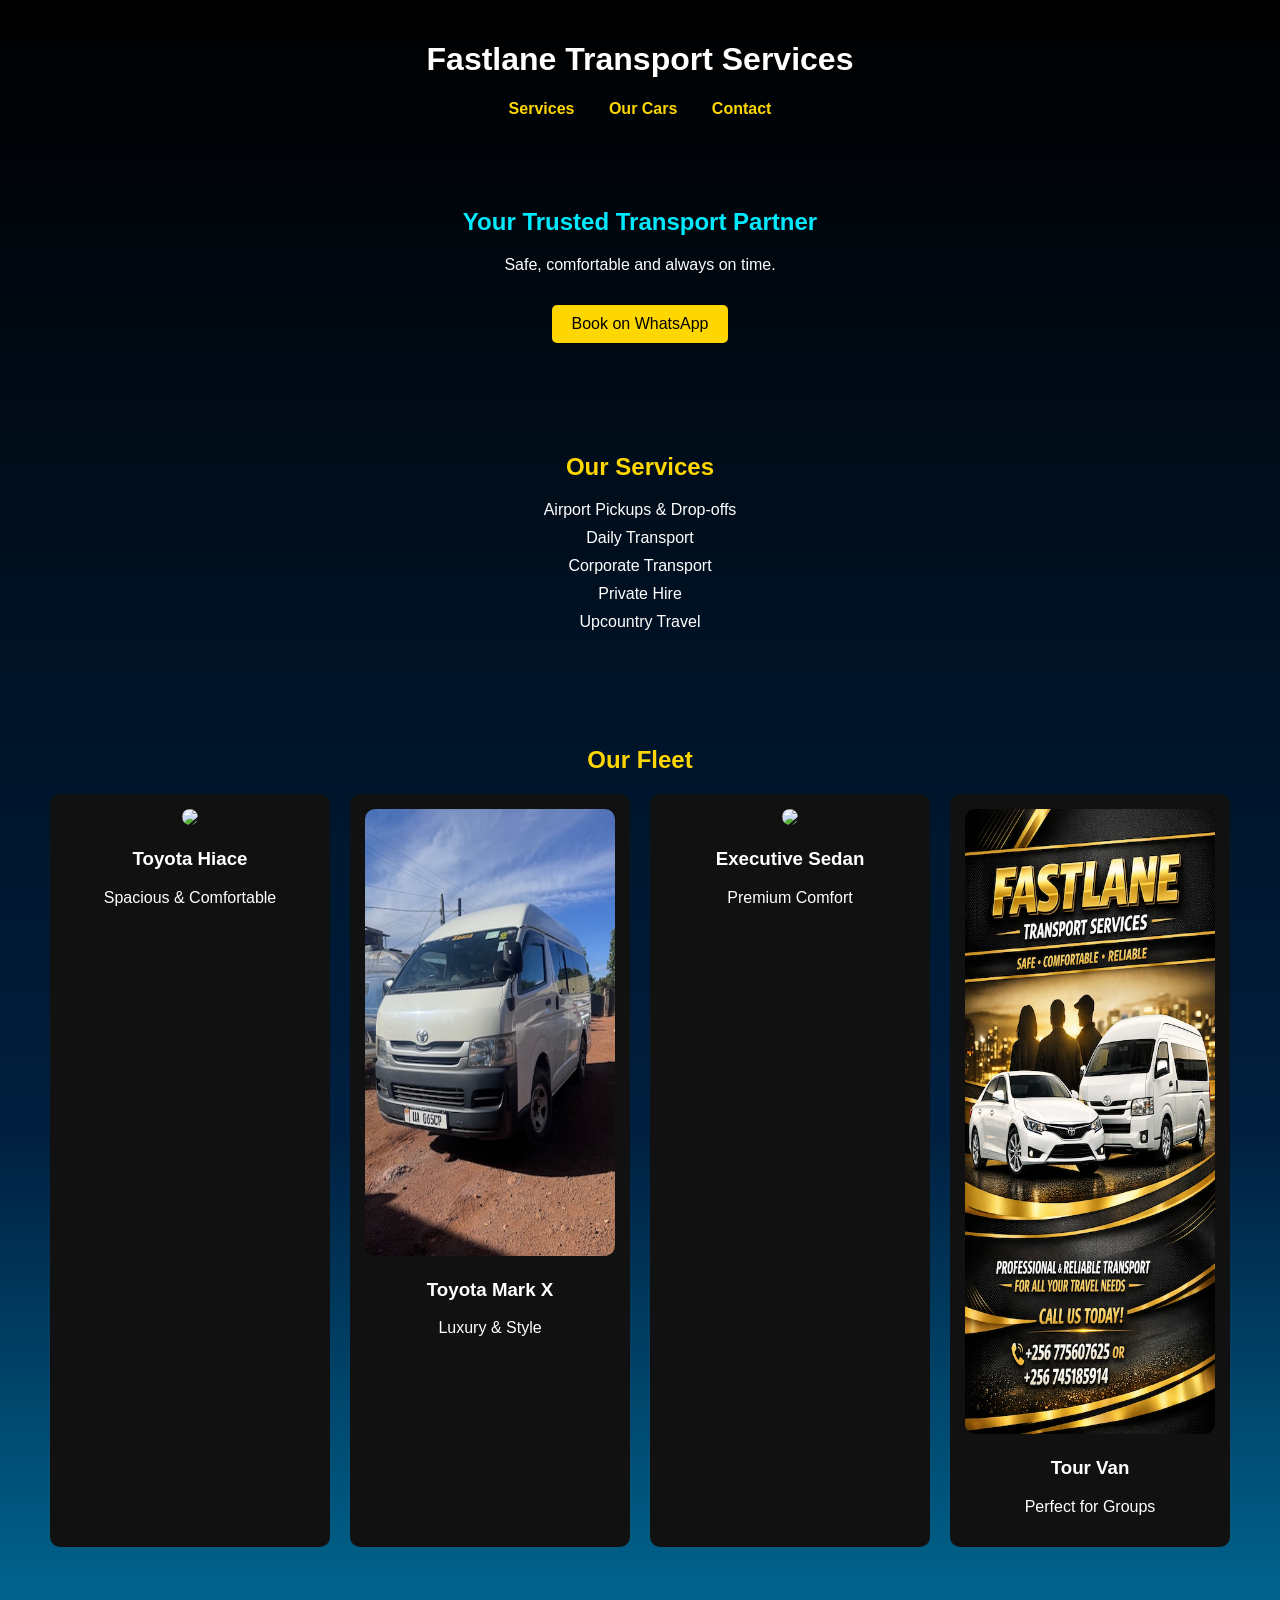
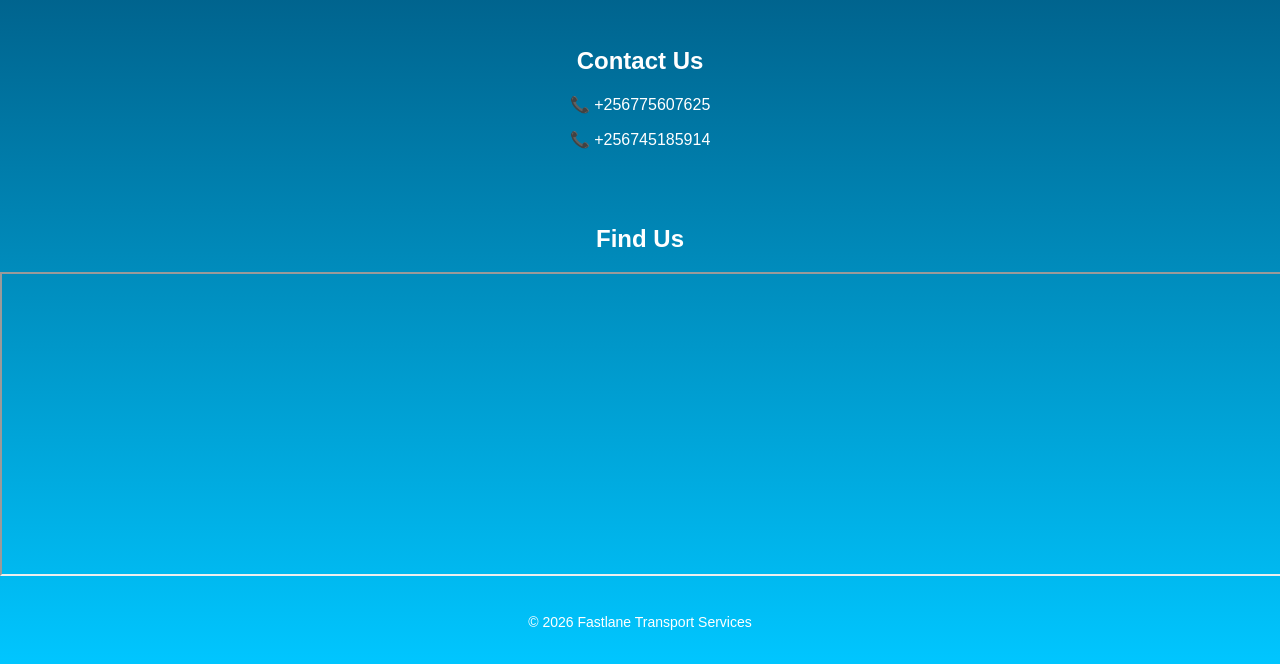
==== commit 36210cde: "Add files via upload" ====
--- a/public/index.html
+++ b/public/index.html
@@ -4,112 +4,87 @@
     <meta charset="UTF-8">
     <meta name="viewport" content="width=device-width, initial-scale=1.0">
     <title>Fastlane Transport Services</title>
-
     <link rel="stylesheet" href="style.css">
 </head>
 <body>
 
-    <!-- HEADER -->
-    <header>
-        <div class="logo">
-            <h1>Fastlane Transport Services</h1>
-            <p>Luxury • Comfort • Reliable</p>
+<header>
+    <h1>Fastlane Transport Services</h1>
+
+    <nav>
+        <a href="#services">Services</a>
+        <a href="#fleet">Our Cars</a>
+        <a href="#contact">Contact</a>
+    </nav>
+</header>
+
+<section class="hero">
+    <h2>Your Trusted Transport Partner</h2>
+    <p>Safe, comfortable and always on time.</p>
+
+    <a href="https://wa.me/256775607625" class="btn">Book on WhatsApp</a>
+</section>
+
+<section id="services" class="services">
+    <h2>Our Services</h2>
+    <ul>
+        <li>Airport Pickups & Drop-offs</li>
+        <li>Daily Transport</li>
+        <li>Corporate Transport</li>
+        <li>Private Hire</li>
+        <li>Upcountry Travel</li>
+    </ul>
+</section>
+
+<section id="fleet" class="fleet">
+    <h2>Our Fleet</h2>
+
+    <div class="fleet-container">
+
+        <div class="card">
+            <img src="car1.jpg">
+            <h3>Toyota Hiace</h3>
+            <p>Spacious & Comfortable</p>
         </div>
 
-        <nav>
-            <a href="#services">Services</a>
-            <a href="#fleet">Our Cars</a>
-            <a href="#contact">Contact</a>
-        </nav>
-    </header>
+        <div class="card">
+            <img src="car2.jpg">
+            <h3>Toyota Mark X</h3>
+            <p>Luxury & Style</p>
+        </div>
 
-    <!-- HERO SECTION -->
-    <section class="hero">
-        <h2>Your Trusted Transport Partner</h2>
-        <p>Safe, comfortable and always on time.</p>
+        <div class="card">
+            <img src="car3.jpg">
+            <h3>Executive Sedan</h3>
+            <p>Premium Comfort</p>
+        </div>
 
-        <a href="https://wa.me/256775607625" class="btn">Book on WhatsApp</a>
-    </section>
+        <div class="card">
+            <img src="car4.jpg">
+            <h3>Tour Van</h3>
+            <p>Perfect for Groups</p>
+        </div>
 
-    <!-- SERVICES -->
-    <section id="services" class="services">
-        <h2>Our Services</h2>
-        <ul>
-            <li>Airport Pickups & Drop-offs</li>
-            <li>Daily Transport</li>
-            <li>Corporate Transport</li>
-            <li>Private Hire</li>
-            <li>Upcountry Travel</li>
-        </ul>
-    </section>
+    </div>
+</section>
 
-    <!-- SLIDER -->
-    <section class="slider">
-        <div class="slides">
-            <img src="car1.jpg">
-            <img src="car2.jpg">
-            <img src="car3.jpg">
-        </div>
-    </section>
+<section id="contact" class="contact">
+    <h2>Contact Us</h2>
+    <p>📞 +256775607625</p>
+    <p>📞 +256745185914</p>
+</section>
 
-    <!-- FLEET -->
-    <section id="fleet" class="cars">
-        <h2>Our Fleet</h2>
+<section class="map">
+    <h2>Find Us</h2>
+    <iframe 
+        src="https://maps.google.com/maps?q=kampala&t=&z=13&ie=UTF8&iwloc=&output=embed"
+        width="100%" height="300">
+    </iframe>
+</section>
 
-        <div class="car-container">
+<footer>
+    <p>© 2026 Fastlane Transport Services</p>
+</footer>
 
-            <div class="car-card">
-                <img src="car1.jpg">
-                <h3>Toyota Hiace</h3>
-                <p>Spacious & Comfortable</p>
-            </div>
-
-            <div class="car-card">
-                <img src="car2.jpg">
-                <h3>Toyota Mark X</h3>
-                <p>Luxury & Style</p>
-            </div>
-
-            <div class="car-card">
-                <img src="car3.jpg">
-                <h3>Executive Sedan</h3>
-                <p>Premium Comfort</p>
-            </div>
-
-            <div class="car-card">
-                <img src="car4.jpg">
-                <h3>Tour Van</h3>
-                <p>Perfect for Groups</p>
-            </div>
-
-        </div>
-    </section>
-
-    <!-- CONTACT -->
-    <section id="contact" class="contact">
-        <h2>Contact Us</h2>
-
-        <p>📞 +256775607625</p>
-        <p>📞 +256745185914</p>
-    </section>
-
-    <!-- MAP -->
-    <section class="map">
-        <h2>Find Us</h2>
-
-        <iframe 
-            src="https://maps.google.com/maps?q=kampala&t=&z=13&ie=UTF8&iwloc=&output=embed"
-            width="100%" 
-            height="300" 
-            style="border:0;">
-        </iframe>
-    </section>
-
-    <!-- FOOTER -->
-    <footer>
-        <p>© 2026 Fastlane Transport Services</p>
-    </footer>
-
-    <script src="script.js"></script>
 </body>
 </html>
--- a/public/style.css
+++ b/public/style.css
@@ -1,160 +1,107 @@
 body {
-  margin: 0;
-  font-family: Arial, sans-serif;
-  background: linear-gradient(black, #001f3f, #00bfff);
-  color: white;
+    margin: 0;
+    font-family: Arial, sans-serif;
+    background: linear-gradient(to bottom, #000000, #001f3f, #00c6ff);
+    color: white;
+    text-align: center;
 }
 
-/* HEADER */
-.header {
-  display: flex;
-  align-items: center;
-  justify-content: center;
-  gap: 15px;
-  padding: 20px;
-  background: linear-gradient(black, #001f3f);
-}
-
-.logo {
-  width: 70px;
-  border-radius: 8px;
-  box-shadow: 0 0 10px gold, 0 0 15px #00bfff;
-}
-
-.header-text h1 {
-  margin: 0;
-  font-size: 22px;
-}
-
-.header-text p {
-  margin: 0;
-  font-size: 13px;
-  color: #d9f2ff;
-}
-
-/* NAV */
-nav {
-  display: flex;
-  justify-content: center;
-  background: black;
+header {
+    padding: 20px;
 }
 
 nav a {
-  color: gold;
-  padding: 15px 20px;
-  text-decoration: none;
-  font-weight: bold;
+    margin: 0 15px;
+    color: gold;
+    text-decoration: none;
+    font-weight: bold;
 }
 
-nav a:hover {
-  background: #00bfff;
-  color: black;
-  border-radius: 5px;
-}
-
-/* HERO */
 .hero {
-  text-align: center;
-  padding: 60px 20px;
+    padding: 50px 20px;
 }
 
 .hero h2 {
-  color: #00bfff;
+    color: #00eaff;
 }
 
-.hero p {
-  color: #d9f2ff;
+.btn {
+    display: inline-block;
+    margin-top: 15px;
+    padding: 10px 20px;
+    background: gold;
+    color: black;
+    border-radius: 5px;
+    text-decoration: none;
 }
 
-/* BUTTON */
-.btn {
-  display: inline-block;
-  margin-top: 15px;
-  padding: 12px 25px;
-  background: linear-gradient(gold, #00bfff);
-  color: black;
-  text-decoration: none;
-  border-radius: 6px;
-  font-weight: bold;
+.services {
+    padding: 40px 20px;
 }
 
-/* SECTION */
-section {
-  padding: 40px 20px;
-  text-align: center;
+.services h2 {
+    color: gold;
 }
 
-h2 {
-  color: gold;
+.services ul {
+    list-style: none;
+    padding: 0;
 }
 
-/* LIST */
-ul {
-  list-style: none;
-  padding: 0;
+.services li {
+    margin: 10px 0;
 }
 
-ul li {
-  margin: 10px 0;
+.fleet {
+    padding: 40px 20px;
 }
 
-/* CAR GRID */
-.cars {
-  display: grid;
-  grid-template-columns: repeat(auto-fit, minmax(200px, 1fr));
-  gap: 20px;
-  padding: 20px;
+.fleet h2 {
+    color: gold;
 }
 
-.car-card {
-  background: black;
-  border-radius: 10px;
-  padding: 15px;
-  box-shadow: 0 0 10px #00bfff;
-  transition: 0.3s;
+.fleet-container {
+    display: flex;
+    flex-wrap: wrap;
+    justify-content: center;
+    gap: 20px;
 }
 
-.car-card:hover {
-  transform: scale(1.05);
-  box-shadow: 0 0 20px gold;
+.card {
+    background: #111;
+    padding: 15px;
+    border-radius: 10px;
+    width: 250px;
+    transition: 0.3s;
 }
 
-.car-card img {
-  width: 100%;
-  height: 150px;
-  object-fit: cover;
-  border-radius: 8px;
+.card:hover {
+    transform: scale(1.05);
+    box-shadow: 0 0 20px cyan;
 }
 
-.car-card h3 {
-  color: gold;
+.card img {
+    width: 100%;
+    border-radius: 10px;
 }
 
-.car-card p {
-  color: #ccc;
+.contact {
+    padding: 40px;
 }
 
-/* CONTACT */
-#contact p {
-  color: #b3ecff;
+.map {
+    margin-top: 20px;
 }
 
-/* FOOTER */
 footer {
-  text-align: center;
-  padding: 20px;
-  background: black;
+    padding: 20px;
+    font-size: 14px;
 }
 
-/* WHATSAPP BUTTON */
-.whatsapp {
-  position: fixed;
-  bottom: 20px;
-  right: 20px;
-  background: #25D366;
-  color: white;
-  font-size: 24px;
-  padding: 15px;
-  border-radius: 50%;
-  text-decoration: none;
+/* MOBILE FIX */
+@media (max-width: 768px) {
+    .fleet-container {
+        flex-direction: column;
+        align-items: center;
+    }
 }
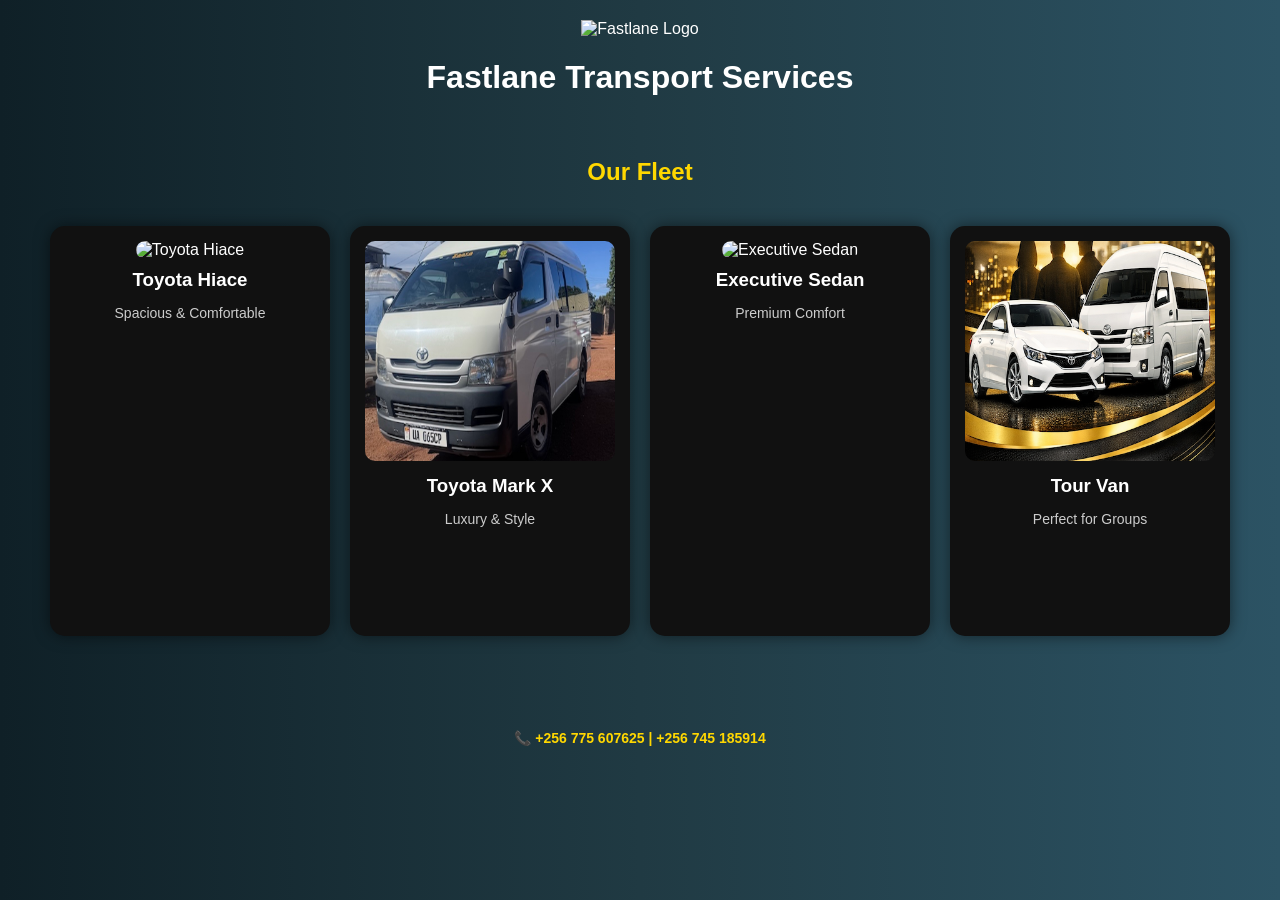
==== commit 6fca4b5f: "Add files via upload" ====
--- a/public/index.html
+++ b/public/index.html
@@ -4,86 +4,121 @@
     <meta charset="UTF-8">
     <meta name="viewport" content="width=device-width, initial-scale=1.0">
     <title>Fastlane Transport Services</title>
+
     <link rel="stylesheet" href="style.css">
+
+    <style>
+        body {
+            margin: 0;
+            font-family: Arial, sans-serif;
+            background: linear-gradient(to right, #0f2027, #203a43, #2c5364);
+            color: white;
+        }
+
+        header {
+            text-align: center;
+            padding: 20px;
+        }
+
+        header img {
+            width: 120px;
+        }
+
+        h2 {
+            text-align: center;
+            color: gold;
+        }
+
+        .fleet {
+            display: flex;
+            gap: 20px;
+            padding: 20px;
+            justify-content: center;
+            flex-wrap: wrap;
+        }
+
+        .card {
+            width: 250px;
+            height: 380px;
+            background: #111;
+            border-radius: 15px;
+            overflow: hidden;
+            text-align: center;
+            box-shadow: 0 0 15px rgba(0,0,0,0.5);
+            transition: 0.3s;
+        }
+
+        .card:hover {
+            transform: scale(1.05);
+        }
+
+        .card img {
+            width: 100%;
+            height: 220px;
+            object-fit: cover;
+        }
+
+        .card h3 {
+            margin: 10px 0 5px;
+        }
+
+        .card p {
+            color: #ccc;
+            font-size: 14px;
+        }
+
+        footer {
+            text-align: center;
+            padding: 20px;
+        }
+
+        .contact {
+            color: gold;
+            font-weight: bold;
+        }
+    </style>
 </head>
 <body>
 
 <header>
+    <img src="logo.png" alt="Fastlane Logo">
     <h1>Fastlane Transport Services</h1>
-
-    <nav>
-        <a href="#services">Services</a>
-        <a href="#fleet">Our Cars</a>
-        <a href="#contact">Contact</a>
-    </nav>
 </header>
 
-<section class="hero">
-    <h2>Your Trusted Transport Partner</h2>
-    <p>Safe, comfortable and always on time.</p>
+<h2>Our Fleet</h2>
 
-    <a href="https://wa.me/256775607625" class="btn">Book on WhatsApp</a>
-</section>
+<section class="fleet">
 
-<section id="services" class="services">
-    <h2>Our Services</h2>
-    <ul>
-        <li>Airport Pickups & Drop-offs</li>
-        <li>Daily Transport</li>
-        <li>Corporate Transport</li>
-        <li>Private Hire</li>
-        <li>Upcountry Travel</li>
-    </ul>
-</section>
+    <div class="card">
+        <img src="images/car1.jpg" alt="Toyota Hiace">
+        <h3>Toyota Hiace</h3>
+        <p>Spacious & Comfortable</p>
+    </div>
 
-<section id="fleet" class="fleet">
-    <h2>Our Fleet</h2>
+    <div class="card">
+        <img src="images/car2.jpg" alt="Toyota Mark X">
+        <h3>Toyota Mark X</h3>
+        <p>Luxury & Style</p>
+    </div>
 
-    <div class="fleet-container">
+    <div class="card">
+        <img src="images/car3.jpg" alt="Executive Sedan">
+        <h3>Executive Sedan</h3>
+        <p>Premium Comfort</p>
+    </div>
 
-        <div class="card">
-            <img src="car1.jpg">
-            <h3>Toyota Hiace</h3>
-            <p>Spacious & Comfortable</p>
-        </div>
+    <div class="card">
+        <img src="images/car4.jpg" alt="Tour Van">
+        <h3>Tour Van</h3>
+        <p>Perfect for Groups</p>
+    </div>
 
-        <div class="card">
-            <img src="car2.jpg">
-            <h3>Toyota Mark X</h3>
-            <p>Luxury & Style</p>
-        </div>
-
-        <div class="card">
-            <img src="car3.jpg">
-            <h3>Executive Sedan</h3>
-            <p>Premium Comfort</p>
-        </div>
-
-        <div class="card">
-            <img src="car4.jpg">
-            <h3>Tour Van</h3>
-            <p>Perfect for Groups</p>
-        </div>
-
-    </div>
-</section>
-
-<section id="contact" class="contact">
-    <h2>Contact Us</h2>
-    <p>📞 +256775607625</p>
-    <p>📞 +256745185914</p>
-</section>
-
-<section class="map">
-    <h2>Find Us</h2>
-    <iframe 
-        src="https://maps.google.com/maps?q=kampala&t=&z=13&ie=UTF8&iwloc=&output=embed"
-        width="100%" height="300">
-    </iframe>
 </section>
 
 <footer>
-    <p>© 2026 Fastlane Transport Services</p>
+    <p class="contact">
+        📞 +256 775 607625 | +256 745 185914
+    </p>
 </footer>
 
 </body>
